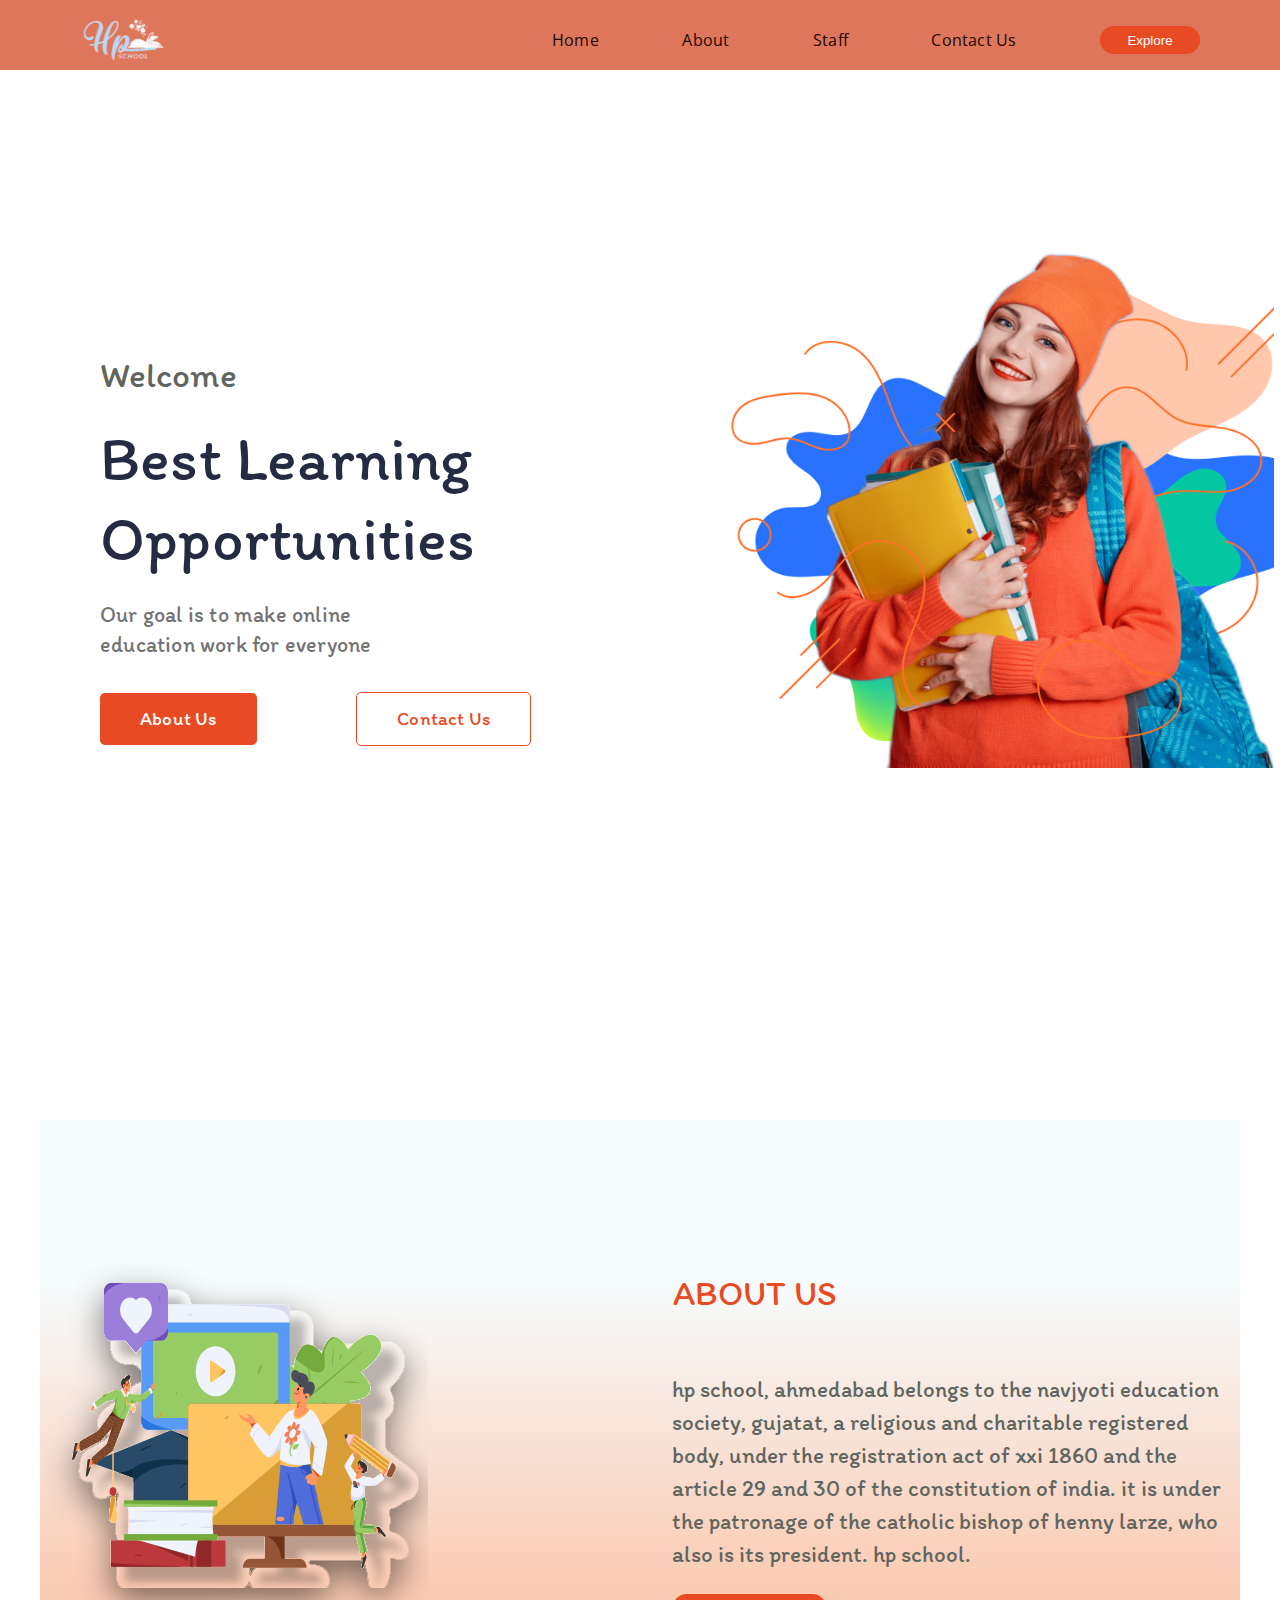
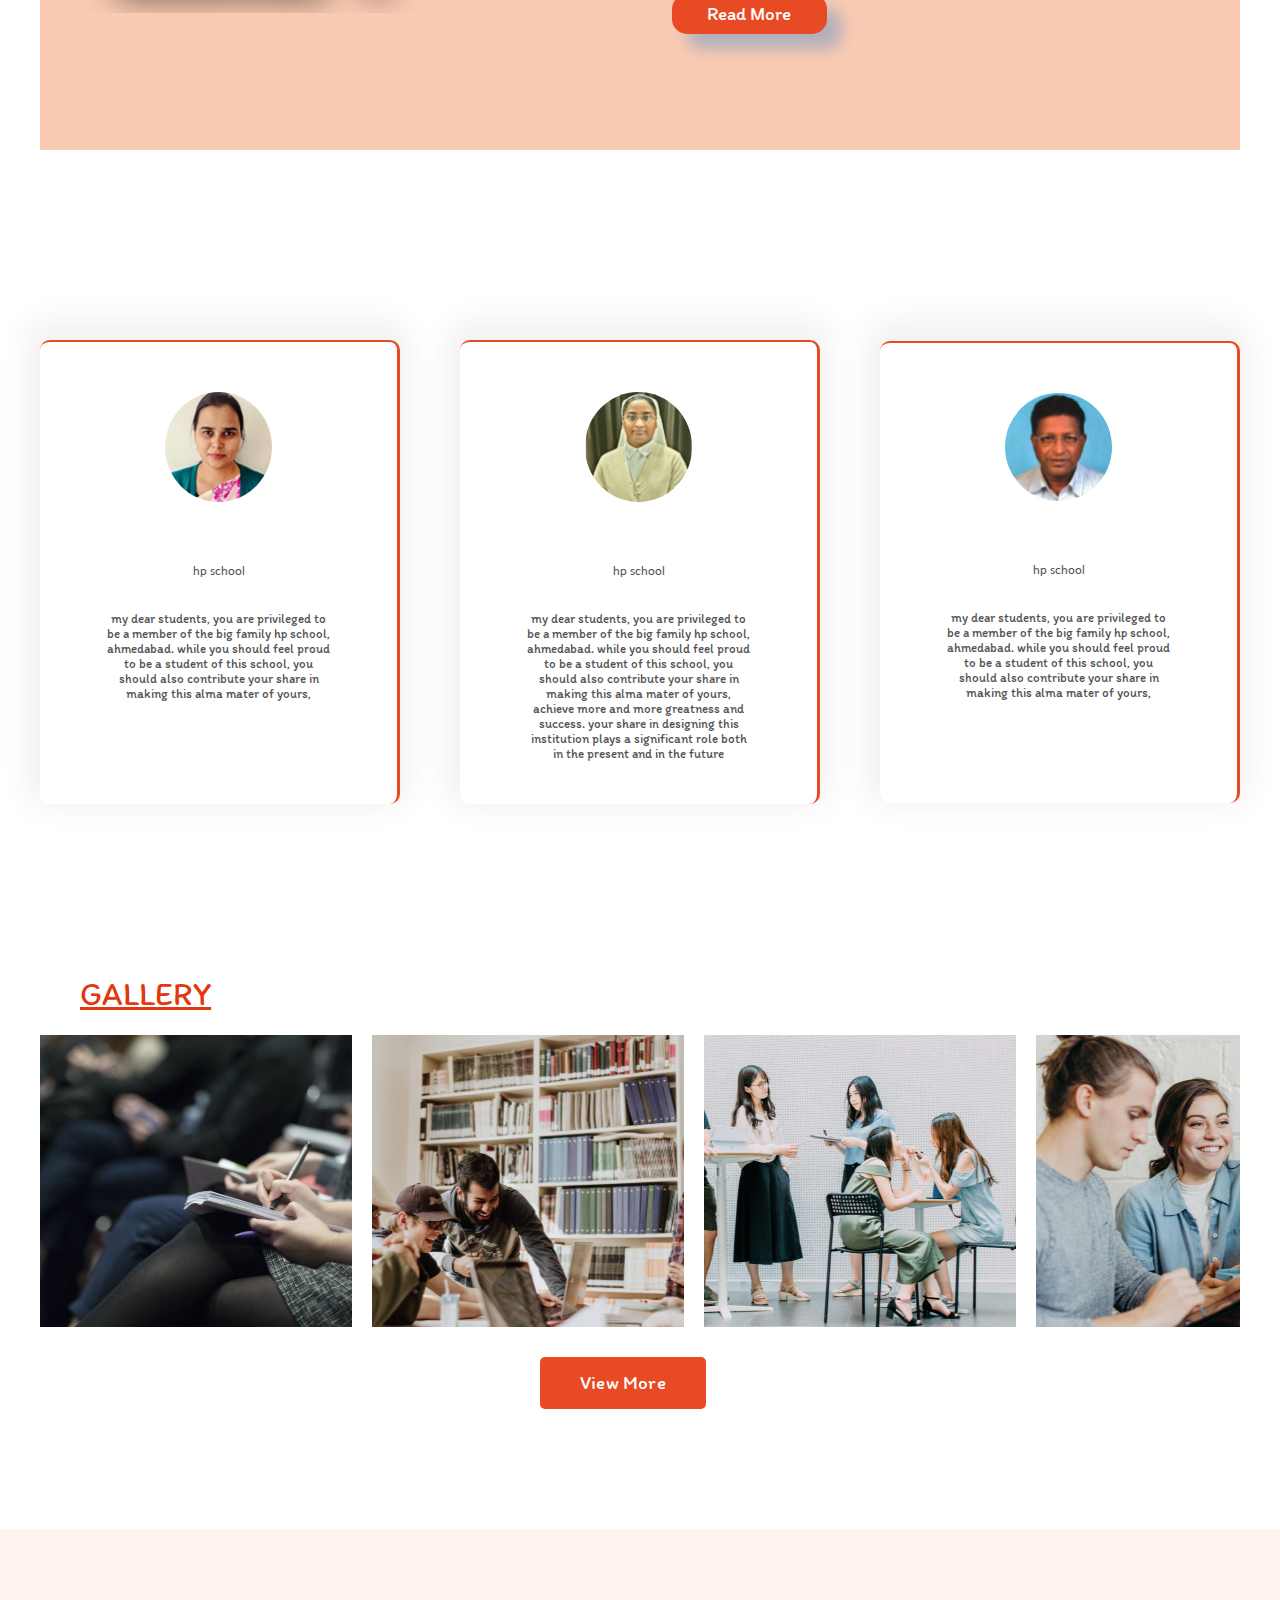
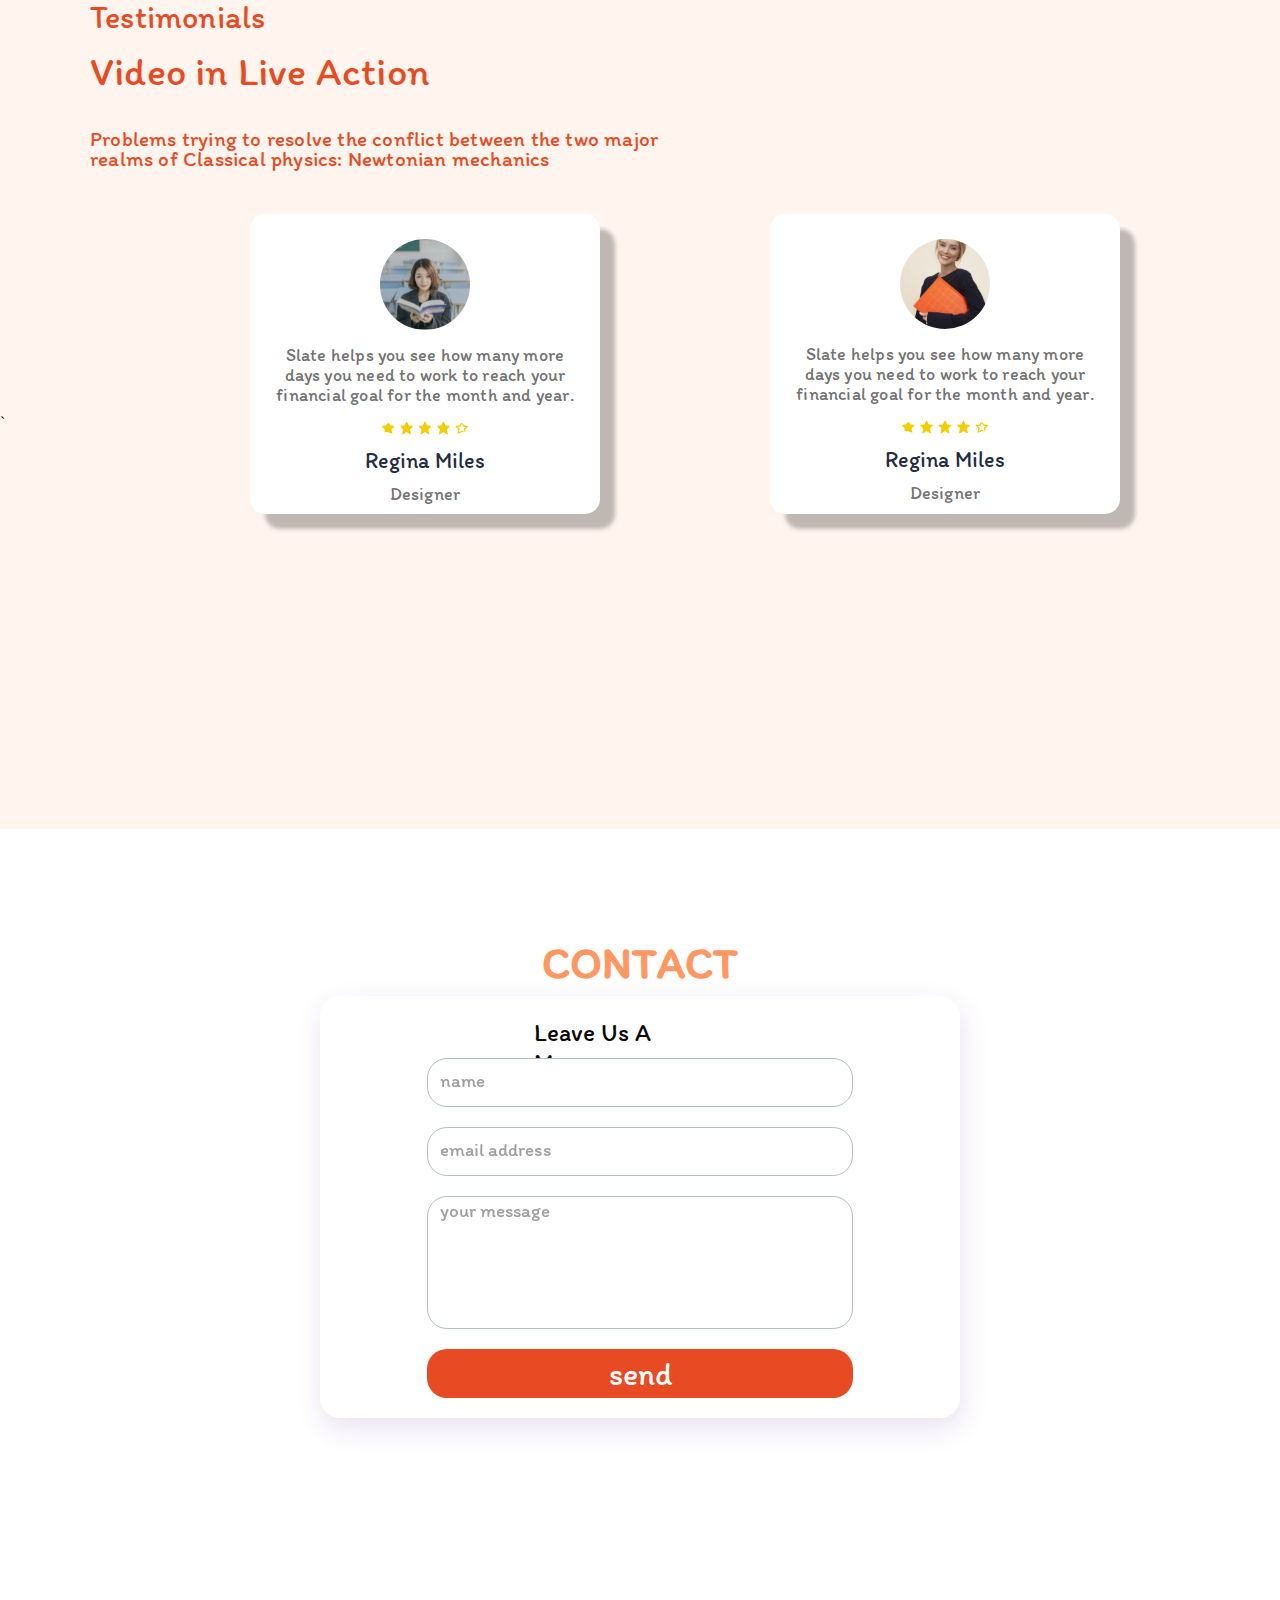
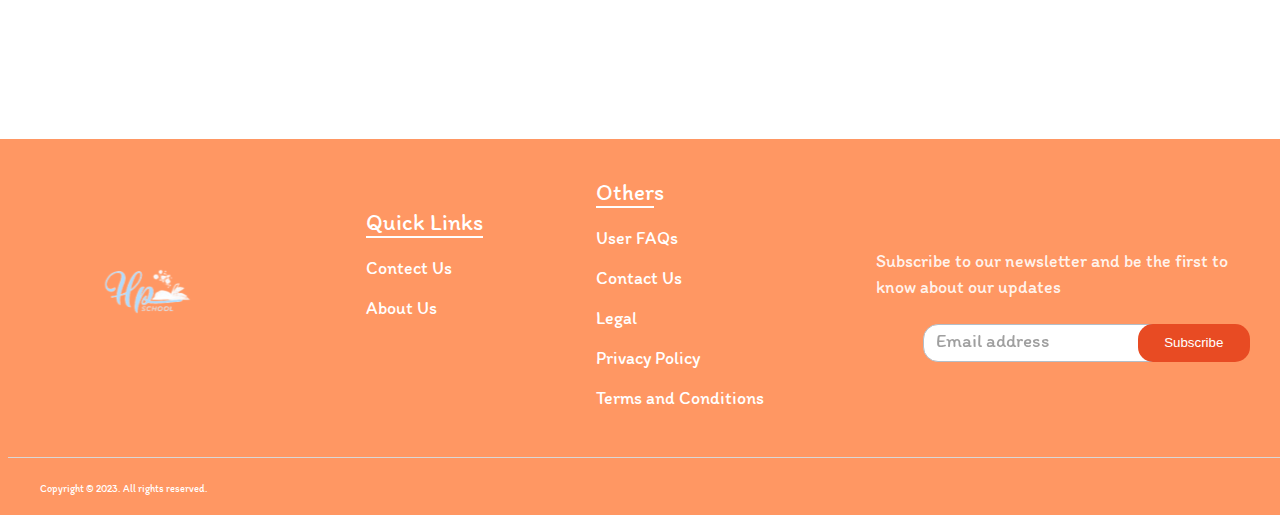
==== index.html @ 43454e6f "first commit" ====
<!DOCTYPE html>
<html lang="en">
  <head>
    <meta charset="UTF-8" />
    <meta name="viewport" content="width=device-width, initial-scale=1.0" />
    <link rel="stylesheet" href="./styles/index.css" />
    <link rel="stylesheet" href="./styles/header.css" />
    <link rel="stylesheet" href="./styles/footer.css" />
    <title>hp school</title>
  </head>
  <body>
    <header>
      <img src="./image/logo.svg" alt="" />
      <nav>
        <ul>
          <a href="#"><li>home</li></a>
          <a href="about.html"><li>about</li></a>
          <a href="staff.html"> <li>Staff</li></a>
          <a href="contactUs.html"> <li>contact us</li></a>
          <button class="explore">Explore</button>
        </ul>
      </nav>
    </header>

    <div class="c1">
      <div class="herosection">
        <div class="right">
          <h2>Welcome</h2>
          <h1>Best Learning Opportunities</h1>
          <p>Our goal is to make online education work for everyone</p>
          <div class="btn">
            <a href="about.html"><button class="about">about us</button></a>
            <a href="contactUs.html"><button class="us">contact us</button></a>
          </div>
        </div>
        <div class="left">
          <img src="./image/hero (2).png" alt="" />
        </div>
      </div>
    </div>

    <div class="c1">
      <div class="section1">
        <div class="right1">
          <img src="./image/image1.svg" alt="" />
        </div>

        <div class="left1">
          <h1>About us</h1>
          <p>
            hp School, Ahmedabad Belongs To The navjyoti Education Society,
            Gujatat, A Religious And Charitable Registered Body, Under The
            Registration Act Of Xxi 1860 And The Article 29 And 30 Of The
            Constitution Of India. It Is Under The Patronage Of The Catholic
            Bishop Of henny larze, Who Also Is Its President. hp school.
          </p>
          <button>read more</button>
        </div>
      </div>
    </div>

    <div class="c1">
      <div class="section2">
        <div class="card">
          <div class="ca">
            <div class="card1 v1">
              <img src="./image/Mrs 1.svg" alt="" />
              <h6>Teacher</h6>
              <h5>hp school</h5>
              <p>
                My Dear Students, You are privileged to be a member of the big
                family hp School, Ahmedabad. While you should feel PROUD to be a
                student of this school, you should also contribute your share in
                making this Alma Mater of yours,
              </p>
            </div>
          </div>
          <div class="ca1">
            <div class="card2 v1">
              <img src="./image/Principal 1.svg" alt="" />
              <h6>Principal</h6>
              <h5>hp school</h5>
              <p>
                My Dear Students, You are privileged to be a member of the big
                family hp School, Ahmedabad. While you should feel PROUD to be a
                student of this school, you should also contribute your share in
                making this Alma Mater of yours, achieve more and more greatness
                and success. Your share in designing this institution plays a
                significant role both in the present and in the future
              </p>
            </div>
          </div>
          <div class="ca3">
            <div class="card3 v1">
              <img src="./image/manager 1.svg" alt="" />
              <h6>manager</h6>
              <h5>hp school</h5>
              <p>
                My Dear Students, You are privileged to be a member of the big
                family hp School, Ahmedabad. While you should feel PROUD to be a
                student of this school, you should also contribute your share in
                making this Alma Mater of yours,
              </p>
            </div>
          </div>
        </div>
      </div>
    </div>

    <div class="c1 bb">
      <div class="ti">
        <div class="section3">
          <h1>Gallery</h1>
          <div class="imgd">
            <div class="img1">
              <img src="./image/image 26.svg" alt="" />
            </div>
            <div class="img1"><img src="./image/image 27.svg" alt="" /></div>
            <div class="img1">
              <img src="./image/image 28.svg" alt="" />
            </div>
            <div class="img1">
              <img src="./image/image 29.svg" alt="" />
            </div>
            <div class="img1">
              <img src="./image/Rectangle 7.svg" alt="" />
            </div>
            <div class="img1"><img src="./image/Rectangle 8.svg" alt="" /></div>
            <div class="img1">
              <img src="./image/unsplash_3TLl_97HNJo (1).png" alt="" />
            </div>
            <div class="img1">
              <img src="./image/unsplash_h6gCRTCxM7o.png" alt="" />
            </div>
            <div class="img1">
              <img src="./image/unsplash_et_78QkMMQs.png" alt="" />
            </div>
            <div class="img1">
              <img src="./image/unsplash_d1UPkiFd04A.png" alt="" />
            </div>
            <div class="img1">
              <img src="./image/unsplash_AndE50aaHn4.png" alt="" />
            </div>
            <div class="img1">
              <img src="./image/unsplash_AndE50aaHn4 (2).png" alt="" />
            </div>
            <div class="img1">
              <img src="./image/unsplash_AndE50aaHn4 (1).png" alt="" />
            </div>
            <div class="img1">
              <img src="./image/unsplash__7LbC5J-jw4.png" alt="" />
            </div>
            <div class="img1">
              <img src="./image/unsplash__7LbC5J-jw4.png" alt="" />
            </div>
          </div>

          <button class="about">view more</button>
        </div>
      </div>
    </div>

    <div class="section4">
      <div class="top">
        <h2>Testimonials</h2>
        <h4>Video in Live Action</h4>
        <h5>
          Problems trying to resolve the conflict between the two major realms
          of Classical physics: Newtonian mechanics
        </h5>
      </div>

      <div class="under">
        <div class="card22">
          <div class="te t2">
            <img src="./image/testimonial-user-cover-1.svg" alt="" />
            <h2>
              Slate helps you see how many more days you need to work to reach
              your financial goal for the month and year.
            </h2>
            <img src="./image/stars sec-.svg" alt="" />
            <h6>Regina Miles</h6>
            <h5>Designer</h5>
          </div>

          <div class="te">
            <img src="./image/testimonial-user-cover-2.svg" alt="" />
            <h2>
              Slate helps you see how many more days you need to work to reach
              your financial goal for the month and year.
            </h2>
            <img src="./image/stars sec-.svg" alt="" />
            <h6>Regina Miles</h6>
            <h5>Designer</h5>
          </div>
        </div>
      </div>
      `
    </div>

    <div class="section5">
      <div class="top5">
        <h1>contact</h1>
      </div>
      <div class="under5">
        <h2>leave us a message</h2>
        <form action="">
          <input type="text" class="meen" placeholder="name" />
          <input type="text" placeholder="email address" />
          <textarea
            name="your message"
            placeholder="your message"
            id=""
            cols="30"
            rows="10"
          ></textarea>
          <button>send</button>
        </form>
      </div>
    </div>

    <footer>
      <div class="c1">
        <div class="insidefoot">
          <div class="logo">
            <img src="./image/logo.svg" alt="" />
          </div>

          <div class="quick">
            <h2>Quick Links</h2>
            <p>Contect Us</p>
            <p>About Us</p>
          </div>
          <div class="other">
            <h2>Others</h2>
            <p>User FAQs</p>
            <p>Contact Us</p>
            <p>Legal</p>
            <p>Privacy Policy</p>
            <p>Terms and Conditions</p>
          </div>
          <div class="lastfoot">
            <h4>
              Subscribe to our newsletter and be the first to know about our
              updates
            </h4>
            <div class="inp">
              <input type="text" placeholder="Email address" />
              <button class="footbtn">Subscribe</button>
            </div>
          </div>
        </div>
        <div class="line"></div>
        <h6>Copyright © 2023. All rights reserved.</h6>
      </div>
    </footer>
  </body>
</html>
---- styles/index.css ----
@import url("https://fonts.googleapis.com/css2?family=Assistant:wght@200;300;400;500;600;700;800&family=Cormorant+Upright:wght@300;400;500;600;700&family=DM+Sans:ital,wght@0,400;0,500;0,700;1,400;1,500;1,700&family=Inter:wght@100;200;300;400;500;600;700;800;900&family=Itim&family=Lato:ital,wght@0,100;0,300;0,400;0,700;1,100;1,300;1,400&family=Open+Sans:ital,wght@0,300;0,400;0,500;0,600;0,700;0,800;1,300;1,400;1,500;1,600;1,700;1,800&family=Poppins:ital,wght@0,100;0,200;0,300;0,400;0,500;0,600;0,700;0,800;0,900;1,100;1,200;1,300;1,400;1,500;1,600;1,700;1,800;1,900&display=swap");

* {
  box-sizing: border-box;
}

body {
  margin: 0;
  padding: 0;
  overflow-x: hidden;
}

.c1 {
  max-width: 1200px;
  margin: 0 auto;
}

:root {
  --text2-color: #252b42;
  --text1-color: #61655f;
  --text3-color: #737373;
  --btn: #e84b23;
}

.herosection {
  display: flex;
  justify-content: space-between;
  align-items: center;
  gap: 30px;
  width: 100%;
  height: 100vh;
}
.left {
  width: 100%;
}

.left img {
  width: 80%;
  position: relative;
  left: 170px;
  top: -20px;
}

.right {
  display: flex;
  flex-direction: column;
  align-items: left;
  padding-left: 60px;
  position: relative;
  top: 20px;
  gap: 10px;
}

.right h2 {
  color: var(--text1-color);
  font-family: Itim;
  font-size: 35px;
  font-style: normal;
  font-weight: 400;
  line-height: 24px; /* 68.571% */
  letter-spacing: 0.1px;
  margin-bottom: -20px;
}

.right h1 {
  color: var(--text2-color);
  font-family: Itim;
  font-size: 62px;
  font-style: normal;
  font-weight: 400;
  line-height: 80px;
  letter-spacing: 0.2px;
}

.right p {
  width: 338px;
  color: var(--text3-color);
  font-family: Itim;
  font-size: 22px;
  font-style: normal;
  font-weight: 400;
  line-height: 30px; /* 136.364% */
  letter-spacing: 0.2px;
  margin-top: -30px;
}

.btn {
  display: flex;
  align-items: center;
  justify-content: space-between;
  width: 100%;
}

.about {
  background-color: var(--btn);
  border: none;
  padding: 15px 40px;
  color: white;
  text-align: center;
  font-family: Itim;
  font-size: 19px;
  font-style: normal;
  font-weight: 400;
  line-height: 22px; /* 95.652% */
  letter-spacing: 0.2px;
  text-transform: capitalize;
  border-radius: 5px;
}

.about:hover {
  background-color: #e35a3f;
}

.us {
  padding: 15px 40px;
  text-align: center;
  font-family: Itim;
  font-size: 19px;
  font-style: normal;
  font-weight: 400;
  line-height: 22px; /* 95.652% */
  letter-spacing: 0.2px;
  text-transform: capitalize;
  background-color: white;
  border-radius: 5px;
  border: 1px solid #e84b23;
  color: var(--btn);
}

.section1 {
  display: flex;
  align-items: center;
  justify-content: space-between;
  width: 100%;
  margin-top: 150px;
  height: 70vh;
  background: linear-gradient(
    360deg,
    #facbb3 26.04%,
    rgba(211, 241, 251, 0.2) 75%
  );
}

.left1 {
  display: flex;
  width: 568.415px;
  height: 231px;
  flex-direction: column;
  justify-content: center;
  flex-shrink: 0;
}

.left1 p {
  text-overflow: ellipsis;
  /* whitespace: nowrap; */
  font-family: Itim;
  font-size: 23px;
  font-style: normal;
  font-weight: 400;
  line-height: 33px; /* 143.478% */
  text-transform: lowercase;
  color: var(--text1-color);
}

.left1 h1 {
  display: flex;
  width: 166.044px;
  height: 67px;
  flex-direction: column;
  justify-content: center;
  flex-shrink: 0;
  color: var(--btn);
  text-align: center;
  font-family: Itim;
  font-size: 35px;
  font-style: normal;
  font-weight: 400;
  line-height: normal;
  text-transform: uppercase;
  /* text-decoration: underline; */
}
.left1 button {
  display: flex;
  width: 155px;
  height: 40px;
  padding: 8px 16px;
  justify-content: center;
  align-items: center;
  gap: 8px;
  flex-shrink: 0;
  background-color: var(--btn);
  border: none;
  box-shadow: 15px 15px 15px 0px rgba(107, 149, 195, 0.5);
  border-radius: 15px;

  color: #fff;
  text-align: right;
  font-family: Itim;
  font-size: 19px;
  font-style: normal;
  font-weight: 400;
  line-height: 15.559px; /* 70.724% */
  text-transform: capitalize;
}

.section2 {
  position: relative;
  top: 190px;
}

.card {
  display: grid;
  grid-template-columns: 1fr 1fr 1fr;
  align-items: center;
  gap: 60px;
}

.card img {
  border-radius: 50%;
  width: 30%;
}

.v1 {
  display: flex;
  flex-direction: column;
  align-items: center;
  background: #ffffff;
  box-shadow: -2px -9px 23px 11px rgba(0, 0, 0, 0.06);
  -webkit-box-shadow: -2px -9px 33px 11px rgba(0, 0, 0, 0.06);
  -moz-box-shadow: -2px -9px 33px 11px rgba(0, 0, 0, 0.06);
  border-radius: 10px;
  padding-top: 50px;
  margin-bottom: 20px;
  border-top: 2px solid#e84b23;
  border-right: 3px solid #e84b23;
}

.v1 h6 {
  color: #525252;
  text-align: center;
  font-family: Itim;
  font-size: 18px;
  font-style: normal;
  font-weight: 400;
  line-height: normal;
  margin: 4px;
}

.v1 h5 {
  color: #525252;
  text-align: center;
  font-family: Lato;
  font-size: 12px;
  font-style: normal;
  font-weight: 400;
  line-height: normal;
  text-transform: lowercase;
}

.v1 p {
  width: 223.282px;
  height: 180px;
  flex-shrink: 0;
  color: #525252;
  text-align: center;
  font-family: Itim;
  font-size: 13px;
  font-style: normal;
  font-weight: 400;
  line-height: normal;
  text-transform: lowercase;
}

.section3 {
  position: relative;
  top: 300px;
  border-radius: 4px;
  padding-top: 20px;
  overflow-x: hidden; /* Hide the horizontal scroll bar */

  /* background: rgba(255, 151, 99, 0.09); */
  /* display: grid;
      grid-template-columns: 1fr 1fr 1fr; */
}

.imgd {
  display: flex;
  gap: 20px;
  width: 100%;
  scroll-snap-type: x mandatory;
  scrollbar-width: none;
  -ms-overflow-style: none;
  overflow-x: scroll;
  overflow-y: hidden;
}

.img1 {
  scroll-snap-align: center;
  flex-shrink: 0;
}

.imgd::-webkit-scrollbar {
  display: none; /* Hide the scroll bar for webkit browsers */
}

.imgd img {
  width: 100%;
  height: 100%;
}

.section3 button {
  margin-top: 30px;
  margin-bottom: 20px;
  /* padding: 10px 20px; */
  position: relative;
  left: 500px;
}

.section3 h1 {
  color: #e1380d;
  text-shadow: 15px 15px 8px 0px rgba(255, 151, 99, 0.35);
  font-family: Itim;
  font-size: 32px;
  font-style: normal;
  font-weight: 400;
  line-height: 38px; /* 118.75% */
  letter-spacing: 0.3px;
  text-decoration-line: underline;
  text-transform: uppercase;
  text-align: left;
  padding-left: 40px;
}

.section4 {
  position: relative;
  top: 400px;
  display: flex;
  flex-direction: column;
  height: 100vh;
  padding-bottom: 100px;
  padding-top: 50px;
  background: rgba(255, 151, 99, 0.11);
}

.t2 {
  position: relative;
  left: 150px;
}

.card22 {
  display: grid;
  grid-template-columns: 1fr 1fr;
  align-items: center;
  gap: 60px;
  position: relative;
  top: 100px;
}

.card22 img {
  border-radius: 50%;
  width: 30%;
  border: black;
}

.te {
  padding-top: 30px;
  display: flex;
  padding: 25px 25px 0px 25px;
  flex-direction: column;
  align-items: center;
  align-self: stretch;
  width: 350px;
  margin-left: 100px;
  border-radius: 15px;
  background: #fff;
  box-shadow: 15px 15px 4px 0px rgba(0, 0, 0, 0.25);
  height: 300px;
  margin-top: -90px;
}

.te h2 {
  color: #737373;
  text-align: center;
  font-family: Itim;
  font-size: 18px;
  font-style: normal;
  font-weight: 400;
  line-height: 20px; /* 111.111% */
  letter-spacing: 0.2px;
}

.te h6 {
  color: #252b42;
  text-align: center;
  font-family: Itim;
  font-size: 22px;
  font-style: normal;
  font-weight: 400;
  line-height: 24px; /* 109.091% */
  letter-spacing: 0.1px;
  position: relative;
  top: -38px;
  /* margin-bottom: -30px; */
}

.te h5 {
  color: #737373;
  text-align: center;
  font-family: Itim;
  font-size: 18px;
  font-style: normal;
  font-weight: 400;
  line-height: 24px; /* 133.333% */
  letter-spacing: 0.2px;
  /* width: 320px; */
  position: relative;
  /* bottom: 70px; */

  top: -110px;
}

.top {
  display: flex;
  width: 50%;
  flex-direction: column;
  align-items: flex-start;
  /* gap: 10px; */
  /* padding-left: 200px; */
  margin-left: 90px;
}

.top h2 {
  color: var(--btn);
  font-family: Itim;
  font-size: 32px;
  font-style: normal;
  font-weight: 400;
  line-height: 24px;
  letter-spacing: 0.2px;
}

.top h4 {
  color: var(--btn);
  font-family: Itim;
  font-size: 40px;
  font-style: normal;
  font-weight: 400;
  line-height: 50px; /* 125% */
  letter-spacing: 0.2px;
  margin-top: -10px;
}

.top h5 {
  color: var(--btn);
  font-family: Itim;
  font-size: 21px;
  font-style: normal;
  font-weight: 400;
  line-height: 20px; /* 95.238% */
  letter-spacing: 0.2px;
  width: 90%;
  margin-top: -20px;
}

.section5 {
  position: relative;
  top: 500px;
  height: 90vh;
  display: flex;
  flex-direction: column;
  align-items: center;
  width: 100%;
}

.under5 {
  display: flex;
  flex-direction: column;
  align-items: center;
  width: 50%;
  position: relative;
  /* left: 200px; */
  border-radius: 20px;
  padding-bottom: 20px;
  background: #fff;
  box-shadow: 2px 10px 28px 0px rgba(75, 0, 129, 0.12);
}
form {
  display: flex;
  flex-direction: column;
  align-items: center;
  width: 60%;
  gap: 20px;

  /* align-items: center; */
}

input {
  outline: none;
  width: 425.109px;
  height: 48.822px;
  flex-shrink: 0;
  border-radius: 20px;
  border: 1.2px solid #b4bec8;
}

textarea {
  width: 425.109px;
  height: 133.774px;
  flex-shrink: 0;
  border-radius: 20px;
  border: 1.2px solid #b4bec8;
  resize: none;
  outline: none;
}

::placeholder {
  /* width: 152px; */
  /* height: 17px; */
  flex-shrink: 0;
  color: #878787;
  font-family: Itim;
  font-size: 19px;
  font-style: normal;
  font-weight: 400;
  line-height: normal;
  opacity: 0.800000011920929;
  padding-left: 10px;
}

label {
  flex-shrink: 0;
  color: #878787;
  font-family: Itim;
  font-size: 19px;
  font-style: normal;
  font-weight: 400;
  line-height: normal;
  opacity: 0.800000011920929;
  position: relative;
  top: 30px;
  background-color: #ffffff;
  z-index: 2;
  left: 20px;
  width: 6%;
}

form button {
  width: 425.109px;
  height: 48.822px;
  flex-shrink: 0;
  border-radius: 20px;
  background: #e84b23;
  border: none;
  color: #fff;
  text-align: center;
  font-family: Itim;
  font-size: 32px;
  font-style: normal;
  font-weight: 400;
  line-height: normal;
  /* margin-bottom: 40px; */
  /* padding-bottom: 60px; */
}

.under5 h2 {
  width: 212.555px;
  height: 20.505px;
  flex-shrink: 0;
  color: #0b0a0a;
  font-family: Itim;
  font-size: 25px;
  font-style: normal;
  font-weight: 400;
  line-height: normal;
  text-transform: capitalize;
  margin-right: 0px;
  /* margin-top: 90px; */
}

.top5 {
  position: relative;
  display: flex;
  width: 318.784px;
  height: 67px;
  flex-direction: column;
  justify-content: center;
  flex-shrink: 0;
  color: #ff9763;
  text-align: center;
  font-family: Itim;
  font-size: 22px;
  font-style: normal;
  font-weight: 400;
  line-height: normal;
  text-transform: uppercase;
}
---- styles/header.css ----
@import url("https://fonts.googleapis.com/css2?family=Assistant:wght@200;300;400;500;600;700;800&family=Cormorant+Upright:wght@300;400;500;600;700&family=DM+Sans:ital,wght@0,400;0,500;0,700;1,400;1,500;1,700&family=Inter:wght@100;200;300;400;500;600;700;800;900&family=Lato:ital,wght@0,100;0,300;0,400;0,700;1,100;1,300;1,400&family=Open+Sans:ital,wght@0,300;0,400;0,500;0,600;0,700;0,800;1,300;1,400;1,500;1,600;1,700;1,800&family=Poppins:ital,wght@0,100;0,200;0,300;0,400;0,500;0,600;0,700;0,800;0,900;1,100;1,200;1,300;1,400;1,500;1,600;1,700;1,800;1,900&display=swap");

* {
  box-sizing: border-box;
}

body {
  margin: 0;
  padding: 0;
}

header img {
  width: 20%;
  height: 50px;
}

header {
  display: flex;
  align-items: center;
  justify-content: space-between;
  width: 100%;
  padding-top: 10px;
  background-color: var(--header-bgcolor);
  position: sticky;
  top: 0;
  z-index: 2;
}

nav {
  width: 60%;
  /* margin-left: -100px; */
  padding-right: 80px;
}

ul {
  display: flex;
  align-items: center;
  justify-content: space-between;
  width: 100%;
}
:root {
  --main-color: #1e0803;
  --btn-color: #e84b23;
  --btn-text: #ffff;
  --header-bgcolor: #dd765b;
}

li {
  color: var(--main-color);
  font-family: Open Sans;
  font-size: 16px;
  font-style: normal;
  font-weight: 400;
  line-height: 18px; /* 100% */
  letter-spacing: 0.2px;
  list-style-type: none;
  text-transform: capitalize;
  cursor: pointer;
}
nav a {
  text-decoration: none;
}
.explore {
  width: 100px;
  height: 28px;
  flex-shrink: 0;
  background-color: var(--btn-color);
  border: none;
  color: var(--btn-text);
  text-align: center;
  border-radius: 15px;
  cursor: pointer;
}
---- styles/footer.css ----
footer {
  position: relative;
  top: 500px;
  background: #ff9763;
}

.insidefoot {
  display: flex;
  align-items: center;
  justify-content: space-between;
  width: 100%;
  gap: 20px;
  padding: 20px 10px;
  /* border-bottom: 2px solid #fff; */
}
.quick {
  position: relative;
  top: -30px;
}

.quick h2 {
  color: #fff;
  font-family: Itim;
  font-size: 23px;
  font-style: normal;
  font-weight: 400;
  line-height: normal;
  border-bottom: 2px solid white;
}

.insidefoot p {
  color: #fff;
  font-family: Itim;
  font-size: 18px;
  font-style: normal;
  font-weight: 400;
  line-height: normal;
}

.other h2 {
  color: #fff;
  font-family: Itim;
  font-size: 23px;
  font-style: normal;
  font-weight: 400;
  line-height: normal;
  width: 35%;
  border-bottom: 2px solid white;
}

.lastfoot {
  width: 30%;
  display: flex;
  align-items: center;
  flex-direction: column;
}

.lastfoot h4 {
  color: rgba(255, 255, 255, 0.9);
  font-family: Itim;
  font-size: 18px;
  font-style: normal;
  font-weight: 400;
  line-height: 26px; /* 144.444% */
}

.inp {
  display: flex;
  align-items: left;
  /* margin-left: 20px; */
}

.inp input {
  width: 259.811px;
  height: 38.143px;
  flex-shrink: 0;
  border-radius: 15px;
  background: #fff;
}

.footbtn {
  width: 112.456px;
  height: 38.143px;
  flex-shrink: 0;
  border-radius: 15px;
  background: #e84b23;
  border: none;
  color: #fff;
  /* margin-right: 100px; */
  position: absolute;
  right: 30px;
}

.line {
  width: 1496px;
  height: 0.1px;
  flex-shrink: 0;
  /* background: #fff; */
  /* margin-top: -20px; */
  padding-bottom: 10px;
  border-bottom: 1px solid rgb(217, 215, 215);
  margin-left: -32px;
}

.c1 h6 {
  color: #fff;
  font-family: Itim;
  font-size: 10.41px;
  font-style: normal;
  font-weight: 400;
  /* padding: 0 20px; */
  padding-bottom: 20px;
  line-height: normal;
}
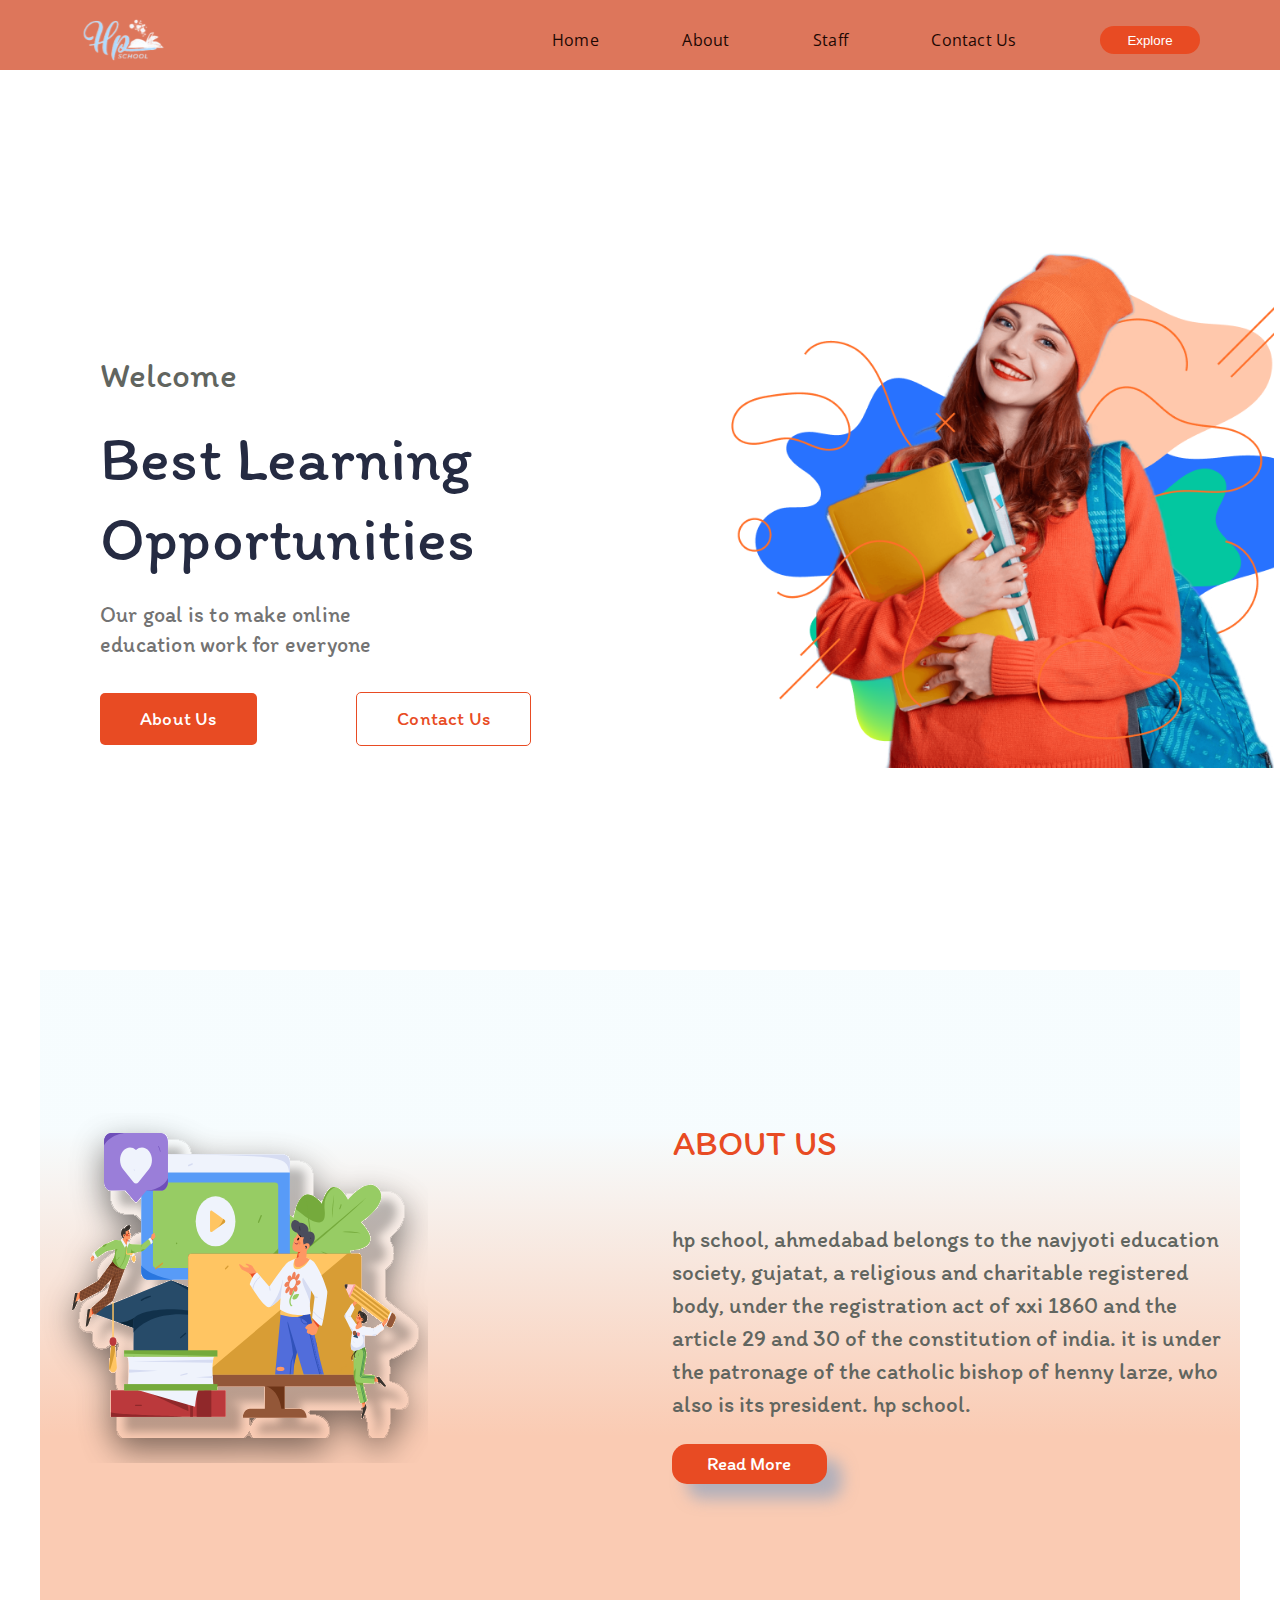
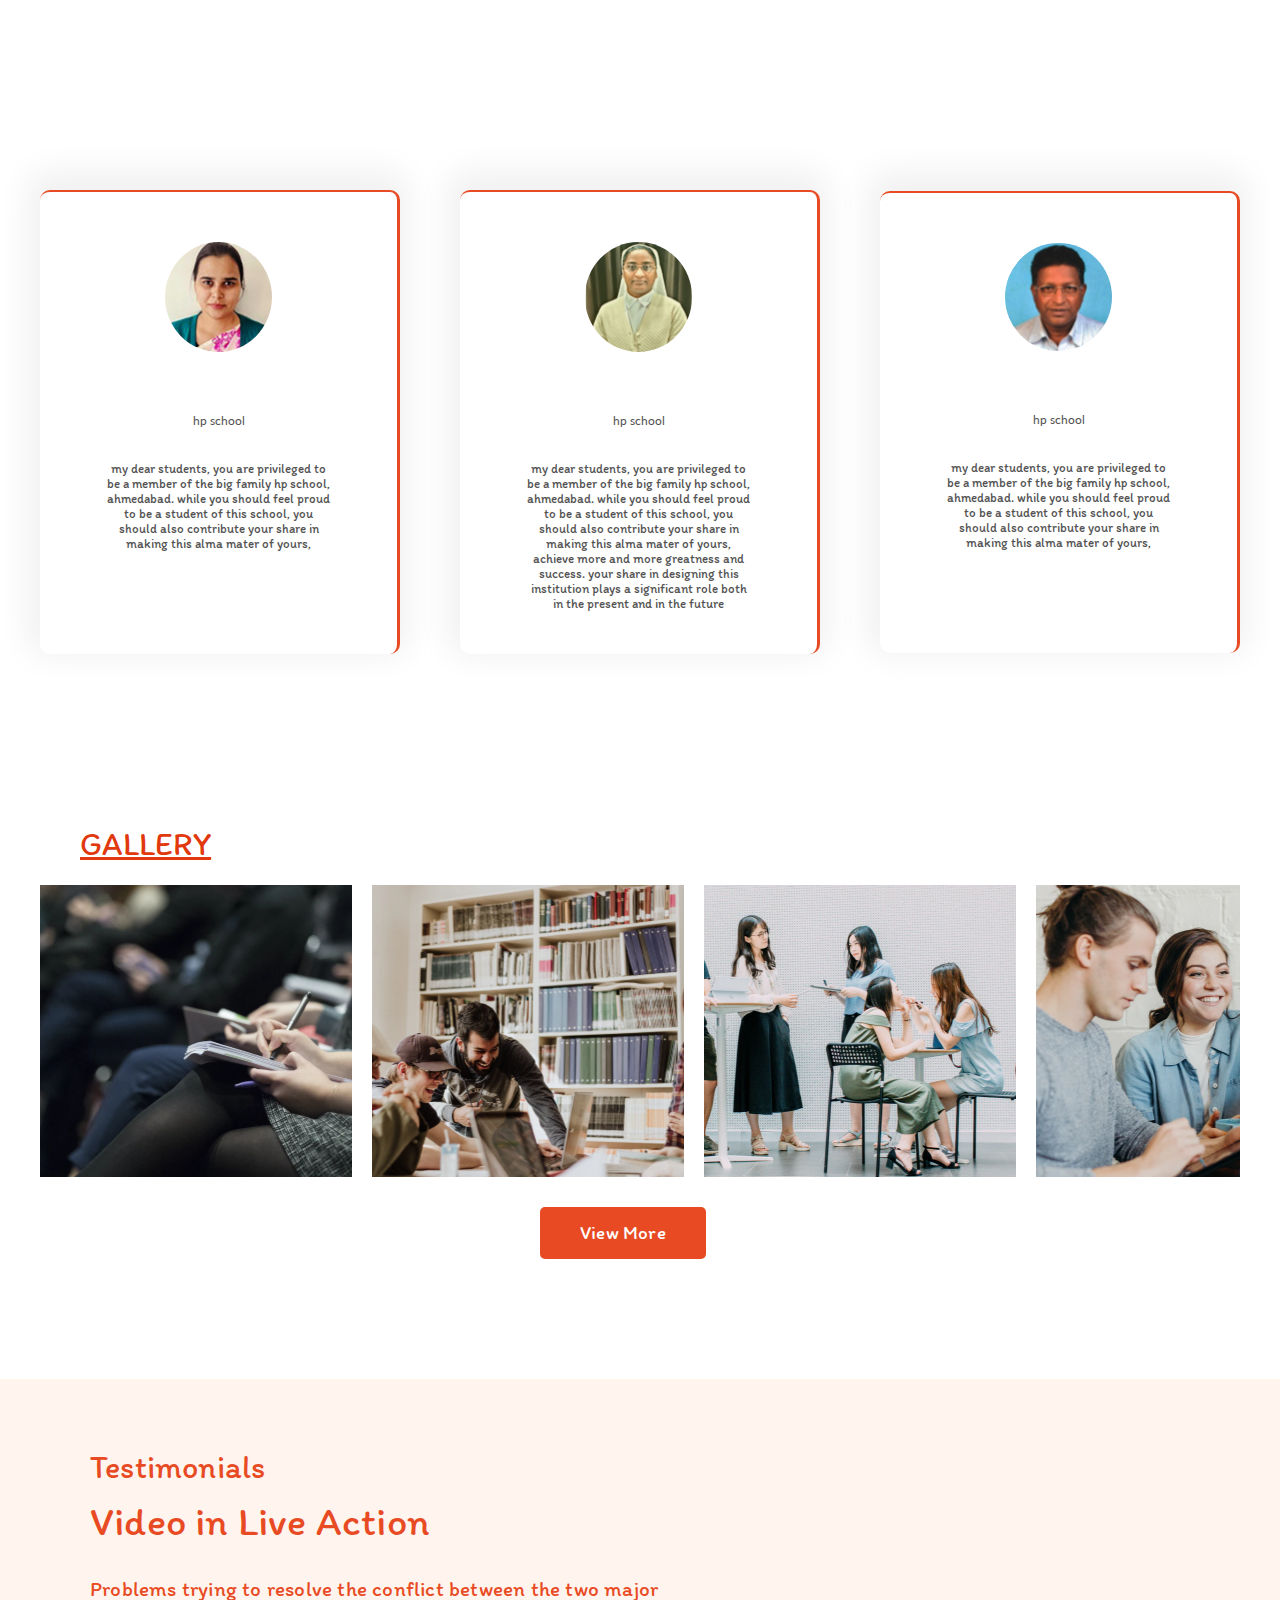
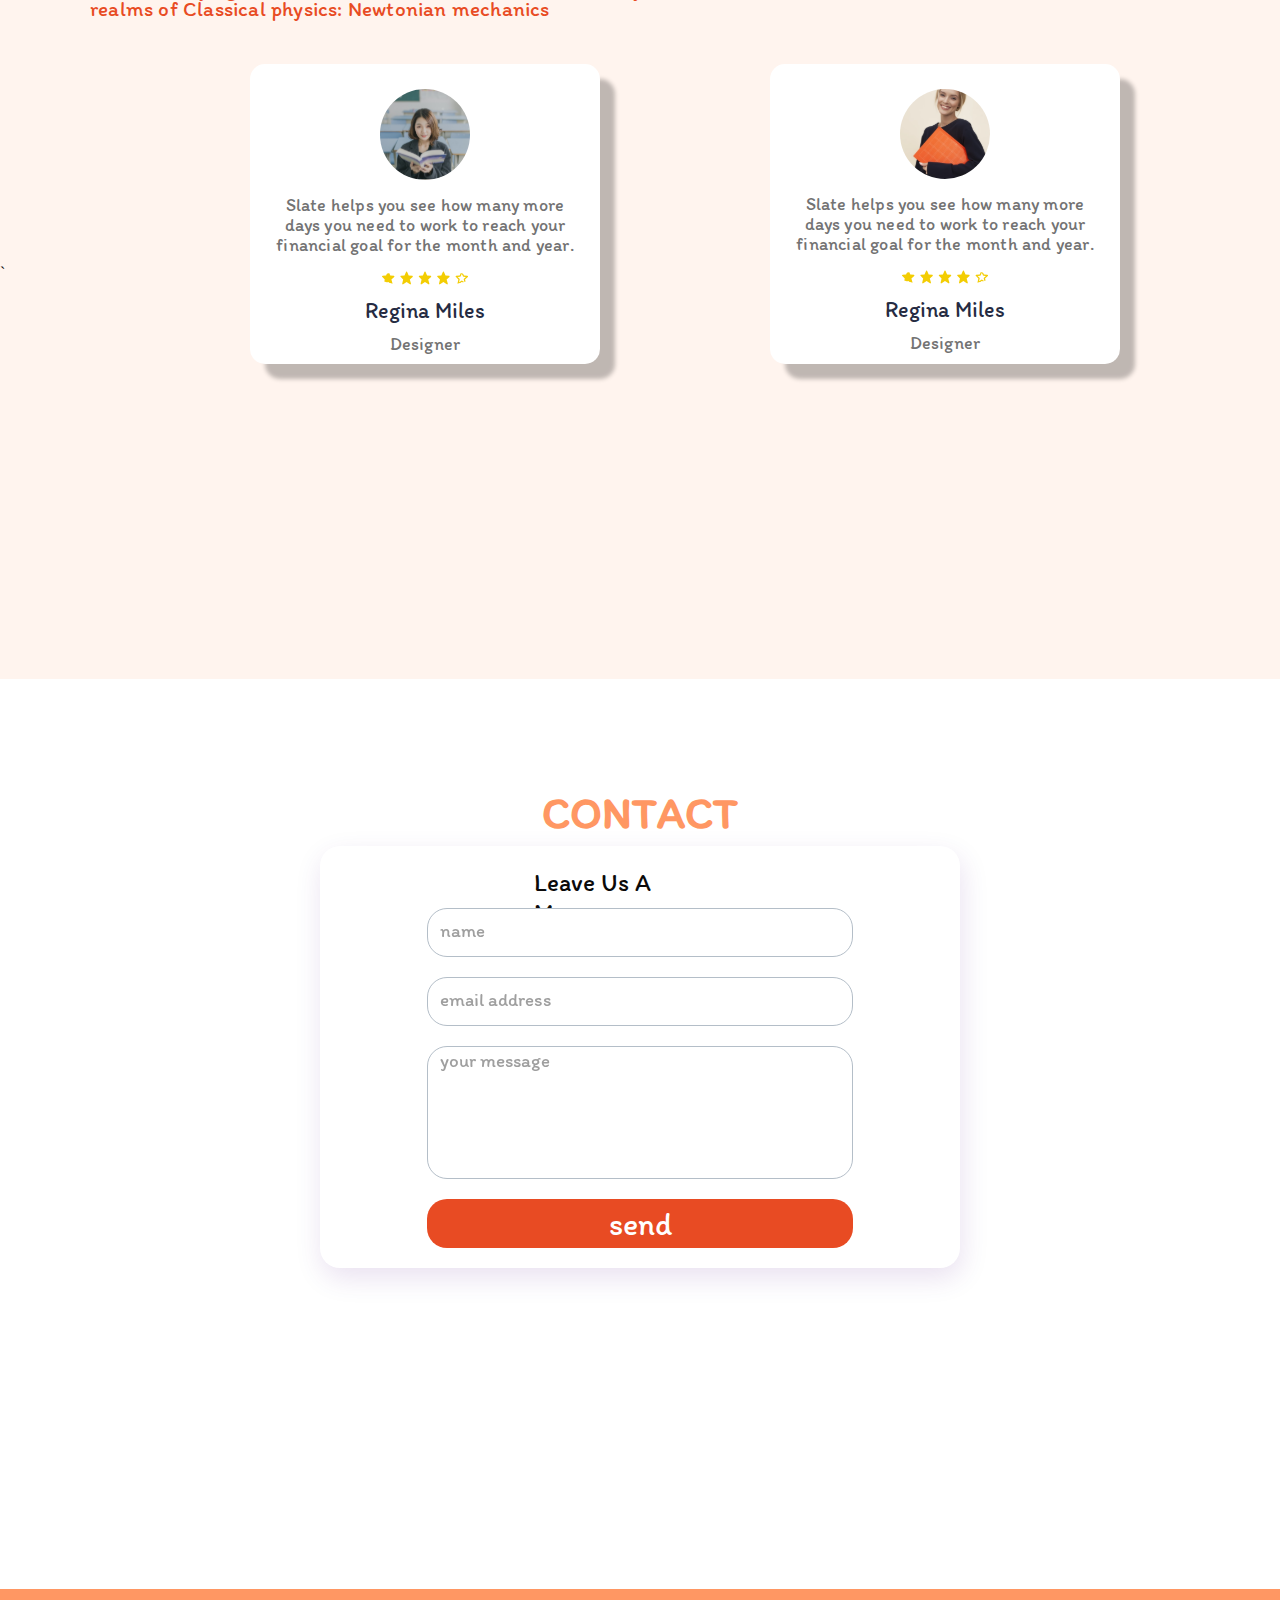
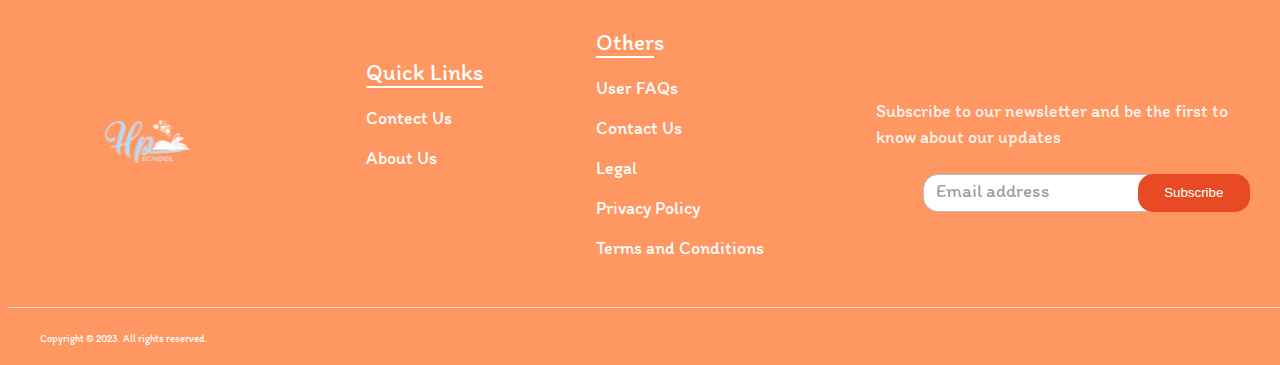
==== commit 2b5dd5f3: "web icon" ====
--- a/index.html
+++ b/index.html
@@ -3,10 +3,11 @@
   <head>
     <meta charset="UTF-8" />
     <meta name="viewport" content="width=device-width, initial-scale=1.0" />
+    <link rel="Web icon" type="png" href="./image/hero (2).png">
     <link rel="stylesheet" href="./styles/index.css" />
     <link rel="stylesheet" href="./styles/header.css" />
     <link rel="stylesheet" href="./styles/footer.css" />
-    <title>hp school</title>
+    <title>hpschool</title>
   </head>
   <body>
     <header>
--- a/styles/index.css
+++ b/styles/index.css
@@ -132,7 +132,7 @@
   align-items: center;
   justify-content: space-between;
   width: 100%;
-  margin-top: 150px;
+  /* margin-top: 50px; */
   height: 70vh;
   background: linear-gradient(
     360deg,
--- a/styles/header.css
+++ b/styles/header.css
@@ -57,6 +57,8 @@
   text-transform: capitalize;
   cursor: pointer;
 }
+
+
 nav a {
   text-decoration: none;
 }
